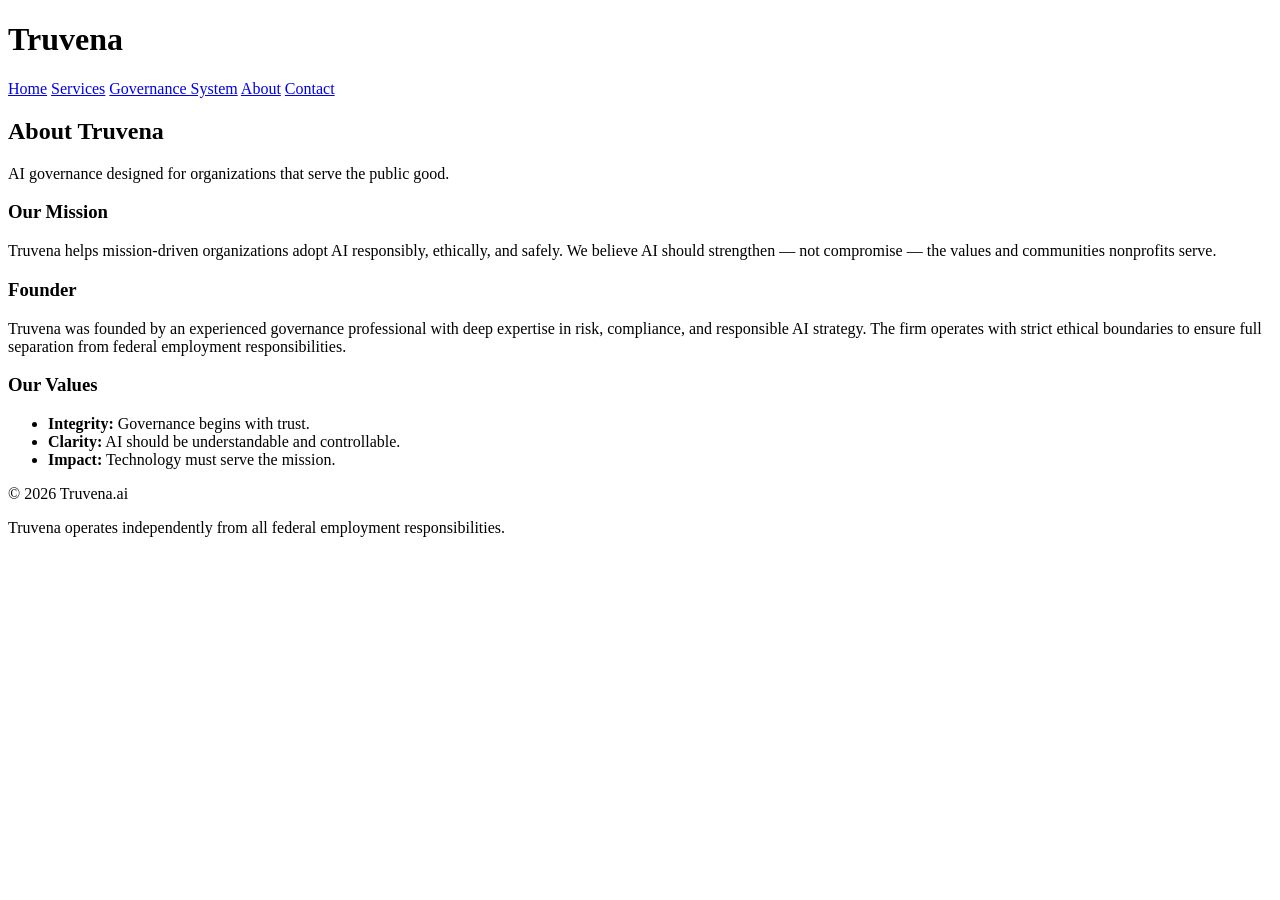
==== about.html @ d45093d0 "about.html" ====
<!DOCTYPE html>
<html lang="en">
<head>
    <meta charset="UTF-8">
    <meta name="viewport" content="width=device-width, initial-scale=1.0">
    <title>About – Truvena.ai</title>
    <link rel="stylesheet" href="assets/css/style.css">
</head>

<body>

<header>
    <div class="container">
        <h1 class="logo">Truvena</h1>
        <nav>
            <a href="index.html">Home</a>
            <a href="services.html">Services</a>
            <a href="governance.html">Governance System</a>
            <a href="about.html" class="active">About</a>
            <a href="contact.html" class="cta-nav">Contact</a>
        </nav>
    </div>
</header>

<section class="page-header">
    <div class="container">
        <h2>About Truvena</h2>
        <p>AI governance designed for organizations that serve the public good.</p>
    </div>
</section>

<section class="content">
    <div class="container">
        <h3>Our Mission</h3>
        <p>Truvena helps mission‑driven organizations adopt AI responsibly, ethically, and safely. We believe AI should strengthen — not compromise — the values and communities nonprofits serve.</p>

        <h3>Founder</h3>
        <p>Truvena was founded by an experienced governance professional with deep expertise in risk, compliance, and responsible AI strategy. The firm operates with strict ethical boundaries to ensure full separation from federal employment responsibilities.</p>

        <h3>Our Values</h3>
        <ul>
            <li><strong>Integrity:</strong> Governance begins with trust.</li>
            <li><strong>Clarity:</strong> AI should be understandable and controllable.</li>
            <li><strong>Impact:</strong> Technology must serve the mission.</li>
        </ul>
    </div>
</section>

<footer>
    <div class="container">
        <p>© 2026 Truvena.ai</p>
        <p class="disclaimer">Truvena operates independently from all federal employment responsibilities.</p>
    </div>
</footer>

</body>
</html>
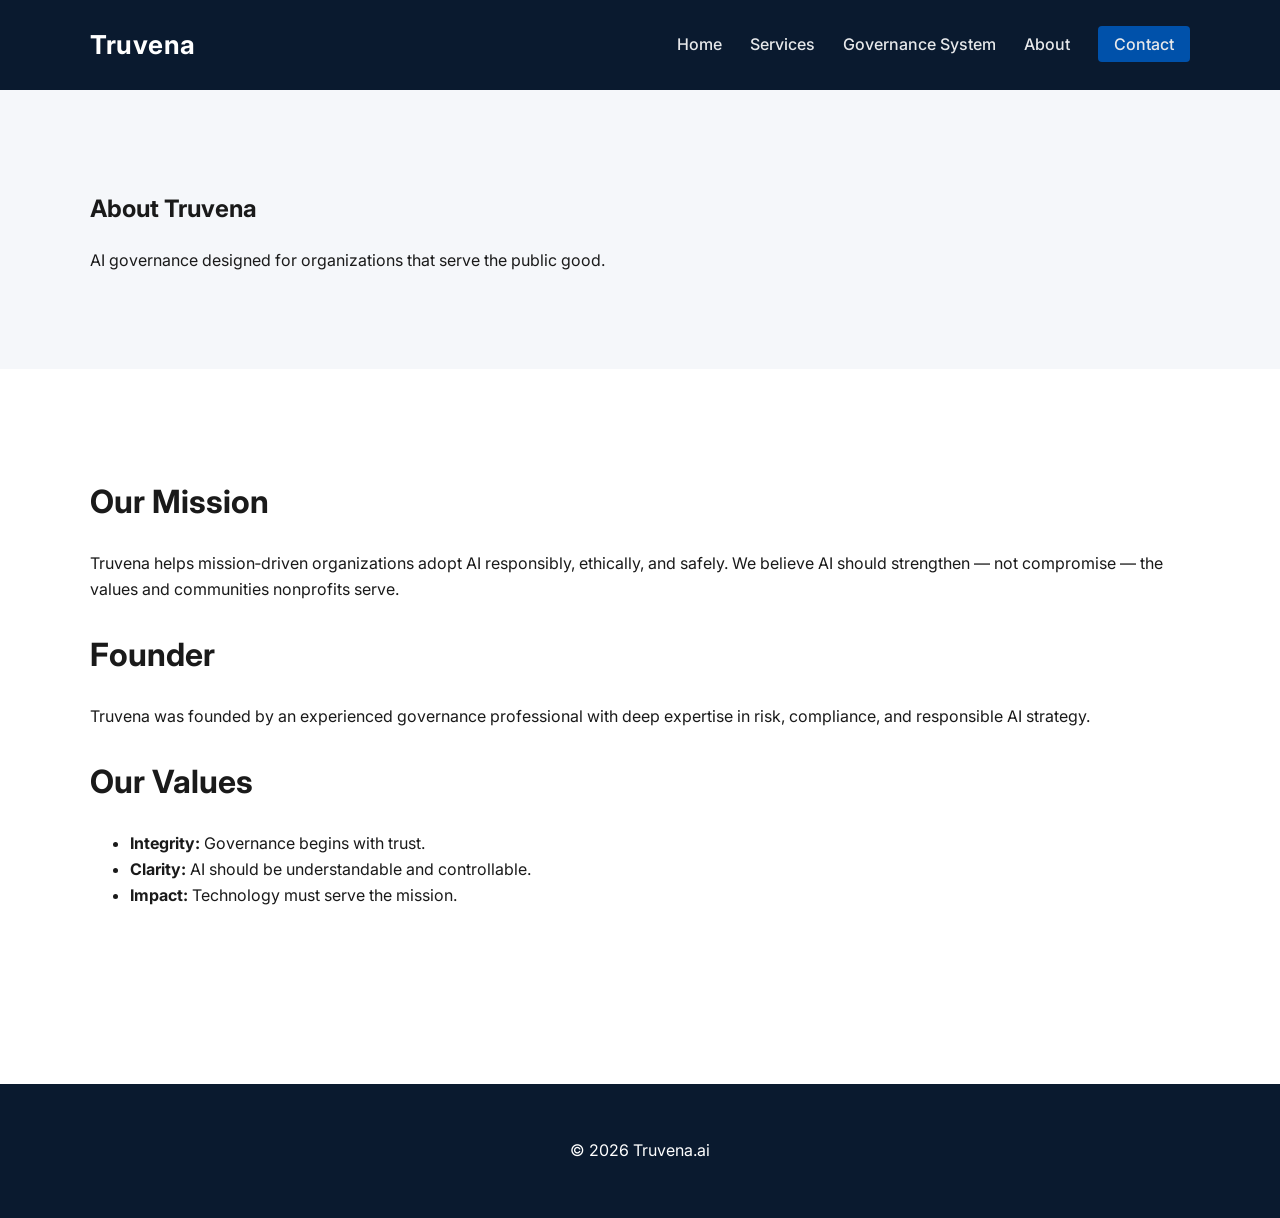
==== commit d20f81c4: "Update about.html" ====
--- a/about.html
+++ b/about.html
@@ -11,33 +11,33 @@
 
 <header>
     <div class="container">
-        <h1 class="logo">Truvena</h1>
+        <div class="logo">Truvena</div>
         <nav>
             <a href="index.html">Home</a>
             <a href="services.html">Services</a>
             <a href="governance.html">Governance System</a>
-            <a href="about.html" class="active">About</a>
+            <a href="about.html">About</a>
             <a href="contact.html" class="cta-nav">Contact</a>
         </nav>
     </div>
 </header>
 
-<section class="page-header">
+<section class="gray-section">
     <div class="container">
-        <h2>About Truvena</h2>
+        <h1>About Truvena</h1>
         <p>AI governance designed for organizations that serve the public good.</p>
     </div>
 </section>
 
-<section class="content">
+<section>
     <div class="container">
-        <h3>Our Mission</h3>
+        <h2>Our Mission</h2>
         <p>Truvena helps mission‑driven organizations adopt AI responsibly, ethically, and safely. We believe AI should strengthen — not compromise — the values and communities nonprofits serve.</p>
 
-        <h3>Founder</h3>
-        <p>Truvena was founded by an experienced governance professional with deep expertise in risk, compliance, and responsible AI strategy. The firm operates with strict ethical boundaries to ensure full separation from federal employment responsibilities.</p>
+        <h2>Founder</h2>
+        <p>Truvena was founded by an experienced governance professional with deep expertise in risk, compliance, and responsible AI strategy.</p>
 
-        <h3>Our Values</h3>
+        <h2>Our Values</h2>
         <ul>
             <li><strong>Integrity:</strong> Governance begins with trust.</li>
             <li><strong>Clarity:</strong> AI should be understandable and controllable.</li>
@@ -47,12 +47,13 @@
 </section>
 
 <footer>
-    <div class="container">
-        <p>© 2026 Truvena.ai</p>
-        <p class="disclaimer">Truvena operates independently from all federal employment responsibilities.</p>
-    </div>
+    <p>© 2026 Truvena.ai</p>
 </footer>
 
 </body>
 </html>
 
+
+
+
+
--- a/assets/css/style.css
+++ b/assets/css/style.css
@@ -0,0 +1,175 @@
+/* ===========================
+   GLOBAL DESIGN SYSTEM
+   Truvena.ai – McKinsey‑Modern
+   =========================== */
+
+/* Font Import */
+@import url('https://fonts.googleapis.com/css2?family=Inter:wght@300;400;500;600;700&display=swap');
+
+:root {
+    --navy: #0A1A2F;
+    --navy-light: #1C3F60;
+    --blue-accent: #0057B8;
+    --gray-bg: #F5F7FA;
+    --text-dark: #1A1A1A;
+    --text-light: #FFFFFF;
+
+    --max-width: 1100px;
+
+    --space-xs: 12px;
+    --space-sm: 24px;
+    --space-md: 48px;
+    --space-lg: 80px;
+    --space-xl: 120px;
+}
+
+body {
+    margin: 0;
+    font-family: 'Inter', sans-serif;
+    color: var(--text-dark);
+    background: white;
+    line-height: 1.6;
+}
+
+/* ===========================
+   LAYOUT
+   =========================== */
+
+.container {
+    width: 90%;
+    max-width: var(--max-width);
+    margin: auto;
+}
+
+/* ===========================
+   HEADER
+   =========================== */
+
+header {
+    background: var(--navy);
+    padding: var(--space-sm) 0;
+}
+
+header .container {
+    display: flex;
+    justify-content: space-between;
+    align-items: center;
+}
+
+.logo {
+    color: var(--text-light);
+    font-size: 26px;
+    font-weight: 700;
+    letter-spacing: 0.5px;
+}
+
+nav a {
+    color: var(--text-light);
+    margin-left: var(--space-sm);
+    text-decoration: none;
+    font-weight: 500;
+    opacity: 0.9;
+}
+
+nav a:hover {
+    opacity: 1;
+}
+
+nav .cta-nav {
+    padding: 8px 16px;
+    background: var(--blue-accent);
+    border-radius: 4px;
+}
+
+/* ===========================
+   HERO SECTION
+   =========================== */
+
+.hero {
+    background: var(--navy);
+    color: var(--text-light);
+    padding: var(--space-xl) 0;
+
+    /* Subtle geometric pattern */
+    background-image:
+        linear-gradient(135deg, rgba(255,255,255,0.05) 0%, transparent 40%),
+        linear-gradient(225deg, rgba(255,255,255,0.04) 0%, transparent 40%);
+}
+
+.hero h1 {
+    font-size: 48px;
+    font-weight: 700;
+    margin-bottom: var(--space-sm);
+}
+
+.hero p {
+    font-size: 20px;
+    max-width: 700px;
+    margin-bottom: var(--space-md);
+}
+
+.cta-button {
+    display: inline-block;
+    padding: 14px 28px;
+    background: var(--blue-accent);
+    color: white;
+    text-decoration: none;
+    border-radius: 4px;
+    font-weight: 600;
+}
+
+/* ===========================
+   SECTIONS
+   =========================== */
+
+section {
+    padding: var(--space-lg) 0;
+}
+
+section h2 {
+    font-size: 32px;
+    margin-bottom: var(--space-sm);
+}
+
+section h3 {
+    font-size: 24px;
+    margin-top: var(--space-md);
+}
+
+.gray-section {
+    background: var(--gray-bg);
+}
+
+/* Pillars */
+.pillar-grid {
+    display: flex;
+    gap: var(--space-sm);
+    margin-top: var(--space-md);
+}
+
+.pillar {
+    background: white;
+    padding: var(--space-sm);
+    border-radius: 6px;
+    border: 1px solid #E5E7EB;
+    flex: 1;
+}
+
+/* ===========================
+   FOOTER
+   =========================== */
+
+footer {
+    background: var(--navy);
+    color: var(--text-light);
+    text-align: center;
+    padding: var(--space-md) 0;
+    margin-top: var(--space-lg);
+}
+
+footer p {
+    margin: 6px 0;
+}
+
+
+
